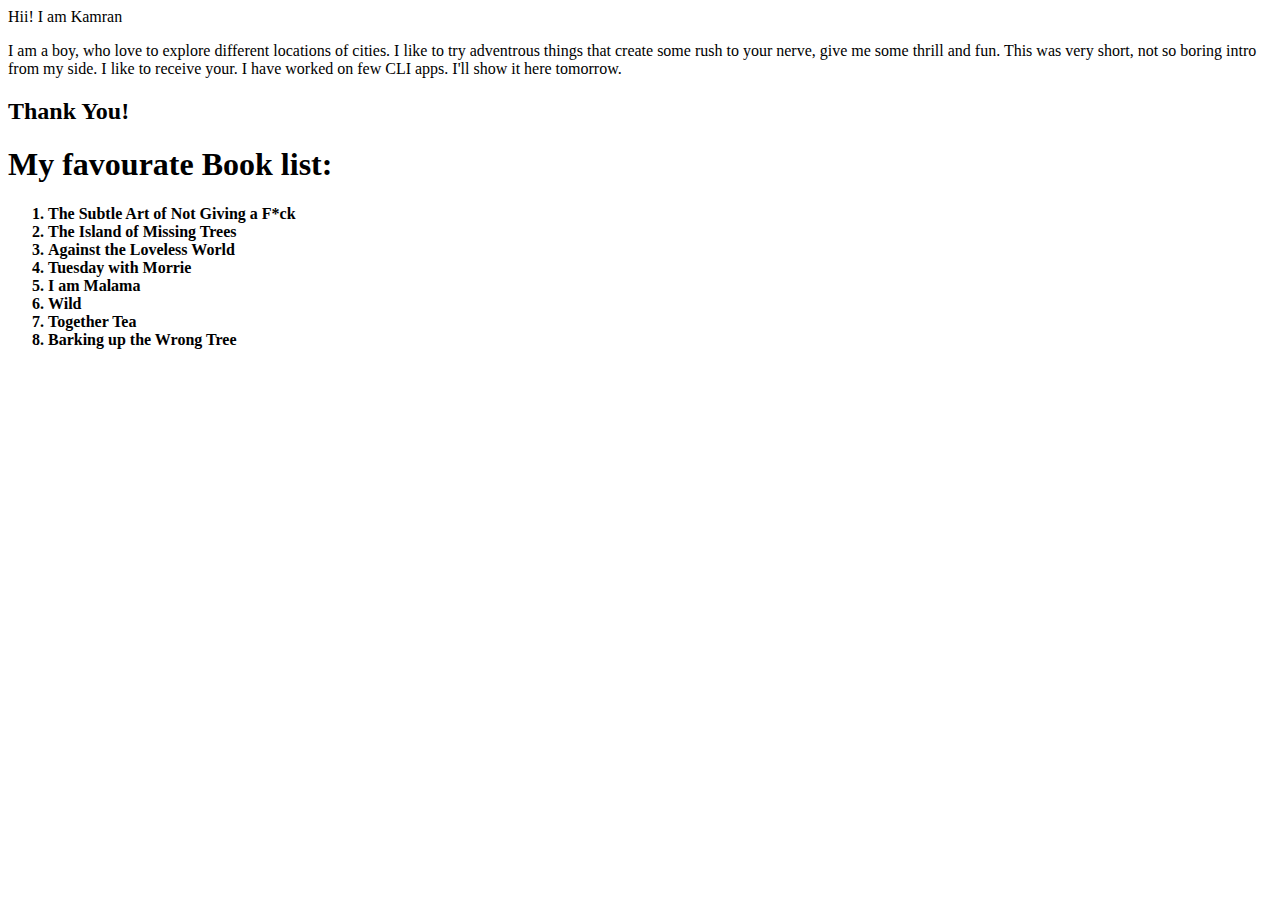
==== index.html @ 054303b7 "Merge pull request #2 from KAMRANKHANALWI/kamran-khan-fav-books" ====
<!DOCTYPE html>
<html lang="en">
<head>
    <meta charset="UTF-8">
    <meta http-equiv="X-UA-Compatible" content="IE=edge">
    <meta name="viewport" content="width=device-width, initial-scale=1.0">
    <title>Demo Website</title>
</head>
<body>
    Hii! I am Kamran
    <p>I am a boy, who love to explore different locations of cities.
        I like to try adventrous things that create some rush to your nerve, give me some thrill and fun.
        This was very short, not so boring intro from my side.
        I like to receive your.

        I have worked on few CLI apps. I'll show it here tomorrow.
    </p>
    <h2>Thank You!</h2>
    <h1>My favourate Book list:</h1>
    <h4>
    <ol>
        <li>The Subtle Art of Not Giving a F*ck </li>
        <li>The Island of Missing Trees</li>
        <li>Against the Loveless World</li>
        <li>Tuesday with Morrie</li>
        <li>I am Malama</li>
        <li>Wild</li>
        <li>Together Tea</li>
        <li>Barking up the Wrong Tree</li>
    </ol>
</h4>
</body>
</html>
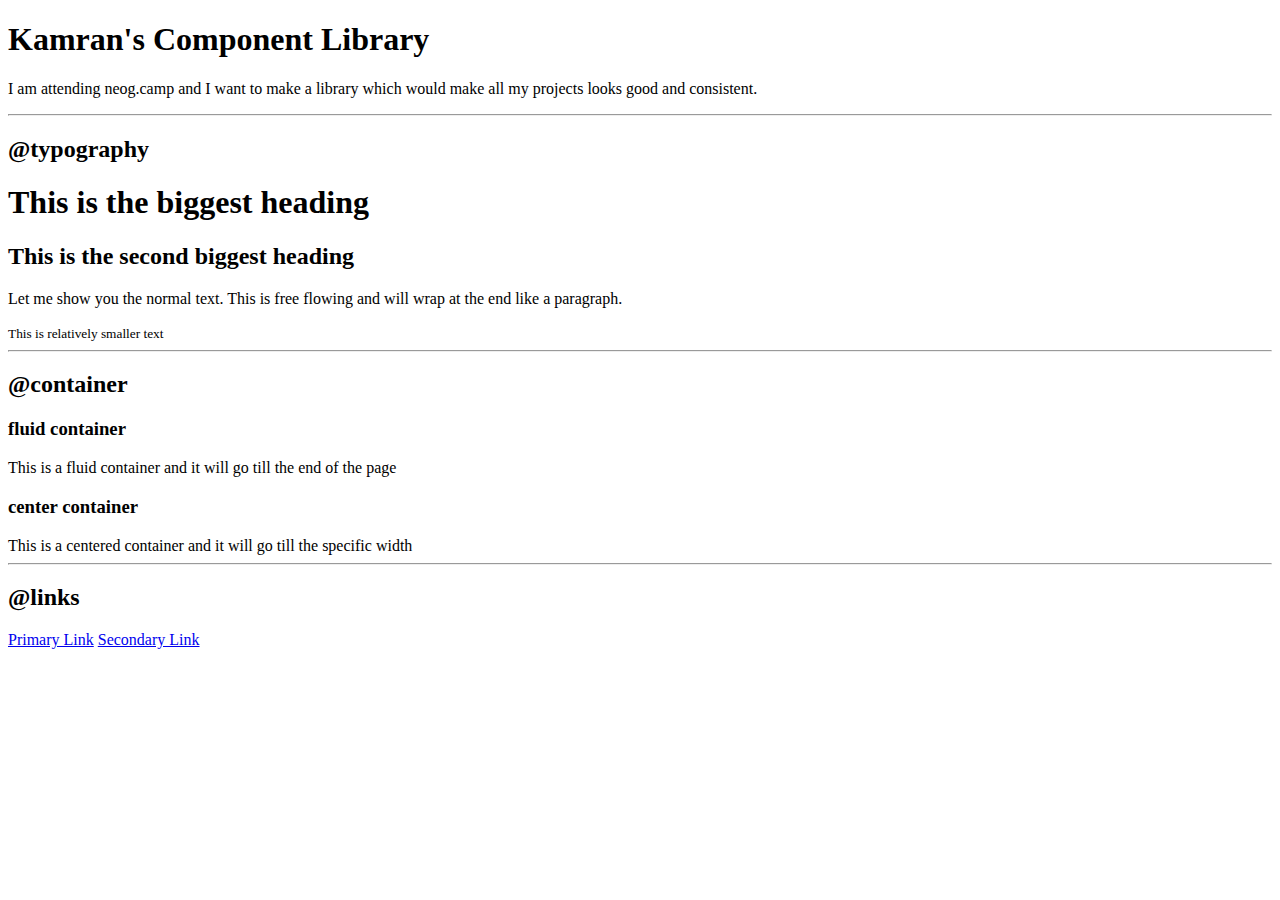
==== commit 5a8922da: "upto links" ====
--- a/index.html
+++ b/index.html
@@ -4,30 +4,37 @@
     <meta charset="UTF-8">
     <meta http-equiv="X-UA-Compatible" content="IE=edge">
     <meta name="viewport" content="width=device-width, initial-scale=1.0">
-    <title>Demo Website</title>
+    <title>Component Library</title>
 </head>
 <body>
-    Hii! I am Kamran
-    <p>I am a boy, who love to explore different locations of cities.
-        I like to try adventrous things that create some rush to your nerve, give me some thrill and fun.
-        This was very short, not so boring intro from my side.
-        I like to receive your.
+   <h1>Kamran's Component Library</h1>
+   <p>I am attending neog.camp and I want to make a library which would make all
+    my projects looks good and consistent.</p>
 
-        I have worked on few CLI apps. I'll show it here tomorrow.
-    </p>
-    <h2>Thank You!</h2>
-    <h1>My favourate Book list:</h1>
-    <h4>
-    <ol>
-        <li>The Subtle Art of Not Giving a F*ck </li>
-        <li>The Island of Missing Trees</li>
-        <li>Against the Loveless World</li>
-        <li>Tuesday with Morrie</li>
-        <li>I am Malama</li>
-        <li>Wild</li>
-        <li>Together Tea</li>
-        <li>Barking up the Wrong Tree</li>
-    </ol>
-</h4>
+    <hr>
+
+    <h2>@typography</h2>
+
+    <h1>This is the biggest heading</h1>
+    <h2>This is the second biggest heading</h2>
+    <p>Let me show you the normal text. This is free flowing and will wrap at the end 
+    like a paragraph.</p>
+    <small>This is relatively smaller text</small>
+
+    <hr>
+    <h2>@container</h2>
+
+    <h3>fluid container</h3>
+    <div>This is a fluid container and it will go till the end of the page</div>
+
+    <h3>center container</h3>
+    <div>This is a centered container and it will go till the specific width</div>
+
+    <hr>
+    <h2>@links</h2>
+
+    <a href="/">Primary Link</a>
+    <a href="/">Secondary Link</a>
+
 </body>
 </html>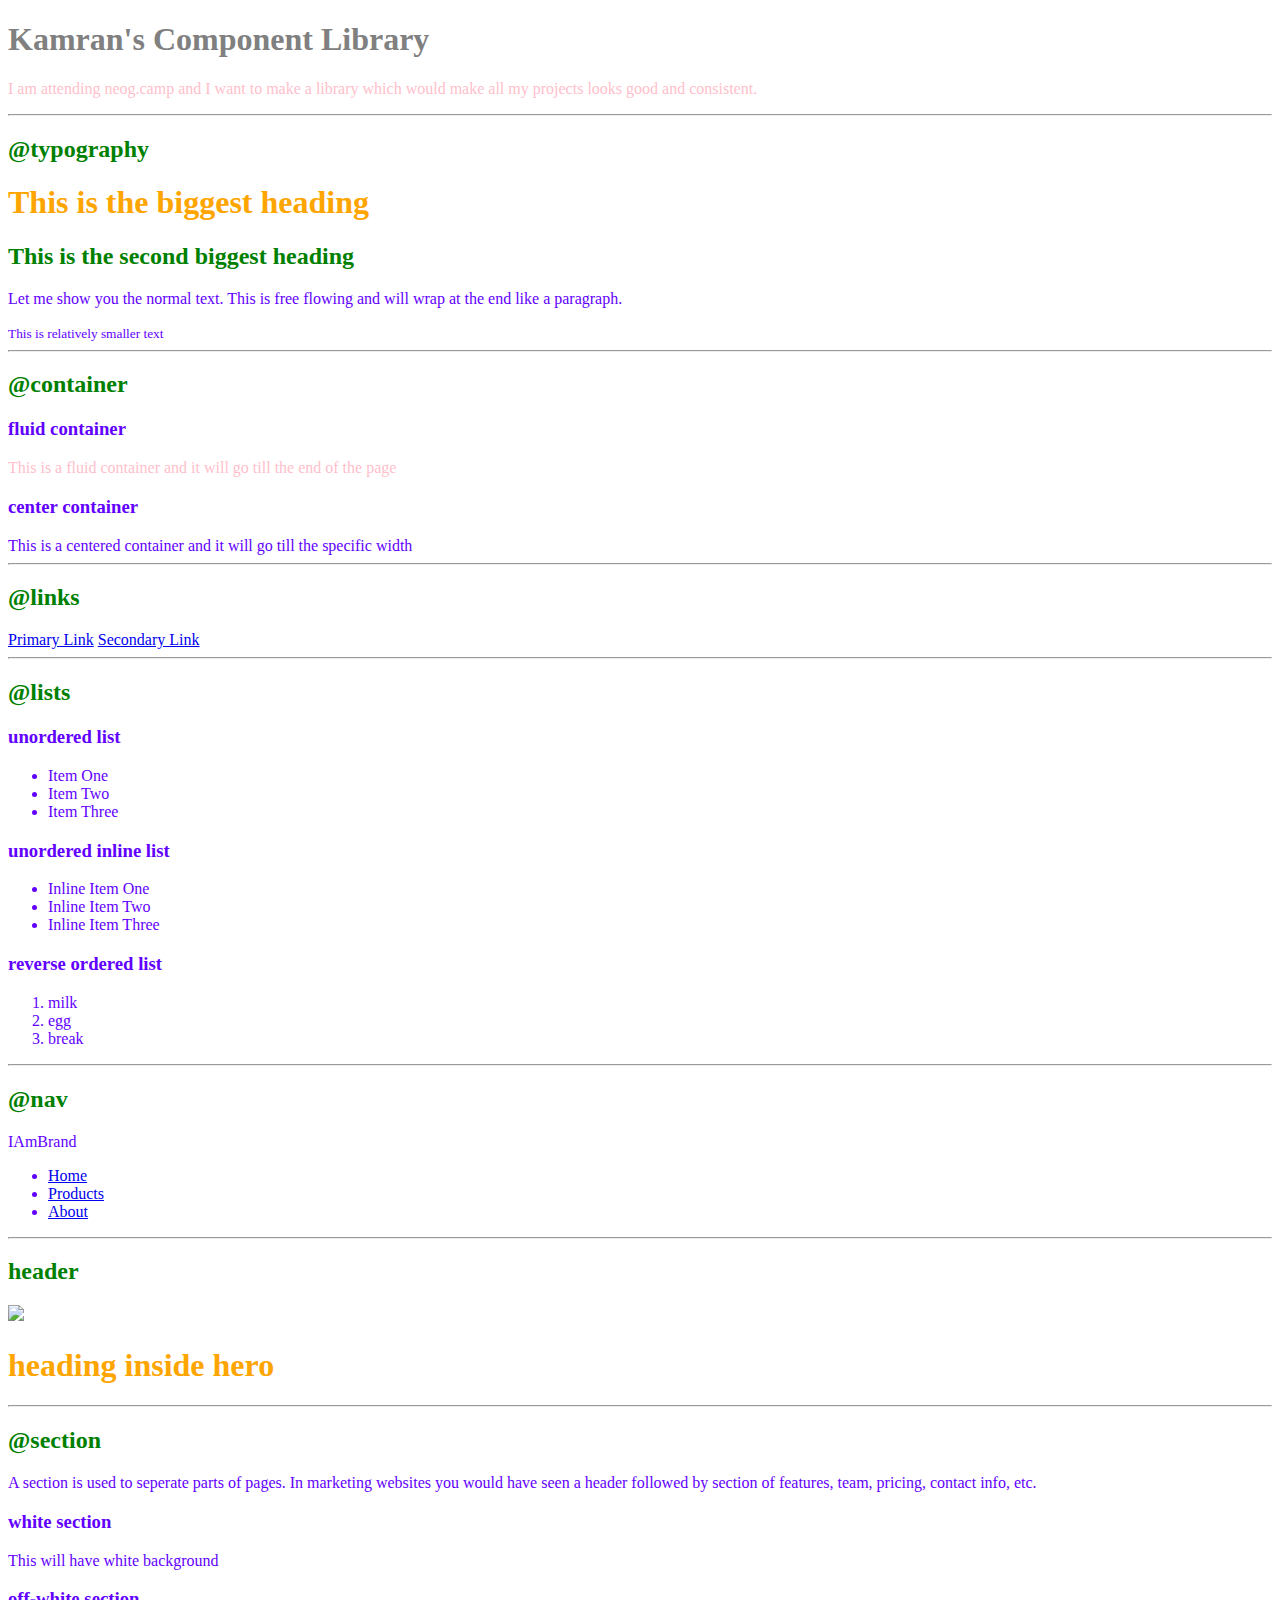
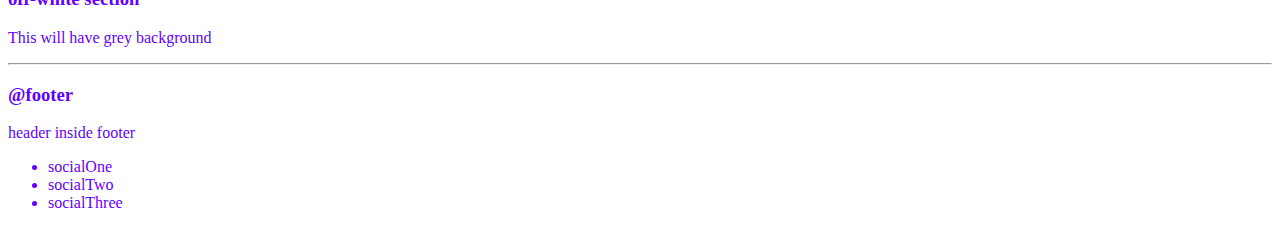
==== commit 94f0c596: "css: import and selectors" ====
--- a/index.html
+++ b/index.html
@@ -1,15 +1,27 @@
 <!DOCTYPE html>
 <html lang="en">
+
 <head>
     <meta charset="UTF-8">
     <meta http-equiv="X-UA-Compatible" content="IE=edge">
     <meta name="viewport" content="width=device-width, initial-scale=1.0">
     <title>Component Library</title>
+<!-- 
+    CSS way 1: Style Tag
+    <style>
+        body {
+            color: red;
+        }
+    </style> -->
+    <!-- Third way of doing CSS: external link -->
+    <link rel="stylesheet" href="style.css" />
 </head>
+
 <body>
-   <h1>Kamran's Component Library</h1>
-   <p>I am attending neog.camp and I want to make a library which would make all
-    my projects looks good and consistent.</p>
+    <h1 id="lib-header">Kamran's Component Library</h1>
+    <!-- style="color: red;" -->
+    <p class="para">I am attending neog.camp and I want to make a library which would make all
+        my projects looks good and consistent.</p>
 
     <hr>
 
@@ -17,15 +29,15 @@
 
     <h1>This is the biggest heading</h1>
     <h2>This is the second biggest heading</h2>
-    <p>Let me show you the normal text. This is free flowing and will wrap at the end 
-    like a paragraph.</p>
+    <p>Let me show you the normal text. This is free flowing and will wrap at the end
+        like a paragraph.</p>
     <small>This is relatively smaller text</small>
 
     <hr>
     <h2>@container</h2>
 
     <h3>fluid container</h3>
-    <div>This is a fluid container and it will go till the end of the page</div>
+    <div class="para">This is a fluid container and it will go till the end of the page</div>
 
     <h3>center container</h3>
     <div>This is a centered container and it will go till the specific width</div>
@@ -36,5 +48,94 @@
     <a href="/">Primary Link</a>
     <a href="/">Secondary Link</a>
 
+    <hr>
+
+    <h2>@lists</h2>
+
+    <h3>unordered list</h3>
+
+    <ul>
+        <li>Item One</li>
+        <li>Item Two</li>
+        <li>Item Three</li>
+    </ul>
+
+    <h3>unordered inline list</h3>
+
+    <ul>
+        <li>Inline Item One</li>
+        <li>Inline Item Two</li>
+        <li>Inline Item Three</li>
+    </ul>
+
+    <h3>reverse ordered list</h3>
+
+    <ol>
+        <li>milk</li>
+        <li>egg</li>
+        <li>break</li>
+    </ol>
+
+    <hr>
+
+    <h2>@nav</h2>
+
+    <nav>
+        <div>IAmBrand</div>
+        <ul>
+            <li>
+                <a href="/">Home</a>
+            </li>
+            <li>
+                <a href="/">Products</a>
+            </li>
+            <li>
+                <a href="/">About</a>
+            </li>
+        </ul>
+    </nav>
+
+    <hr>
+
+    <h2>header</h2>
+
+    <header>
+        <img src="images/hero2.svg" />
+        <h1>heading inside hero</h1>
+    </header>
+
+    <hr>
+    <h2>@section</h2>
+    <p>A section is used to seperate parts of pages. In marketing websites you would 
+        have seen a header followed by section of features, team, pricing, contact info, etc.
+    </p>
+
+    <section>
+        <h3>white section</h3>
+        <p>This will have white background</p>
+    </section>
+
+    <section>
+        <h3>off-white section</h3>
+        <p>This will have grey background</p>
+    </section>
+
+    <hr>
+
+    <h3>@footer</h3>
+    <footer>
+        <p>header inside footer</p>
+        <div>
+            <ul>
+                <li>socialOne</li>
+                <li>socialTwo</li>
+                <li>socialThree</li>
+            </ul>
+        </div>
+    </footer>
+
+
+
 </body>
+
 </html>--- a/style.css
+++ b/style.css
@@ -0,0 +1,19 @@
+body {
+    color: rgb(98, 0, 255);
+}
+
+h1 {
+    color: orange;
+}
+
+h2 {
+    color: green;
+}
+
+#lib-header {
+    color: gray;
+}
+
+.para {
+    color: pink;
+}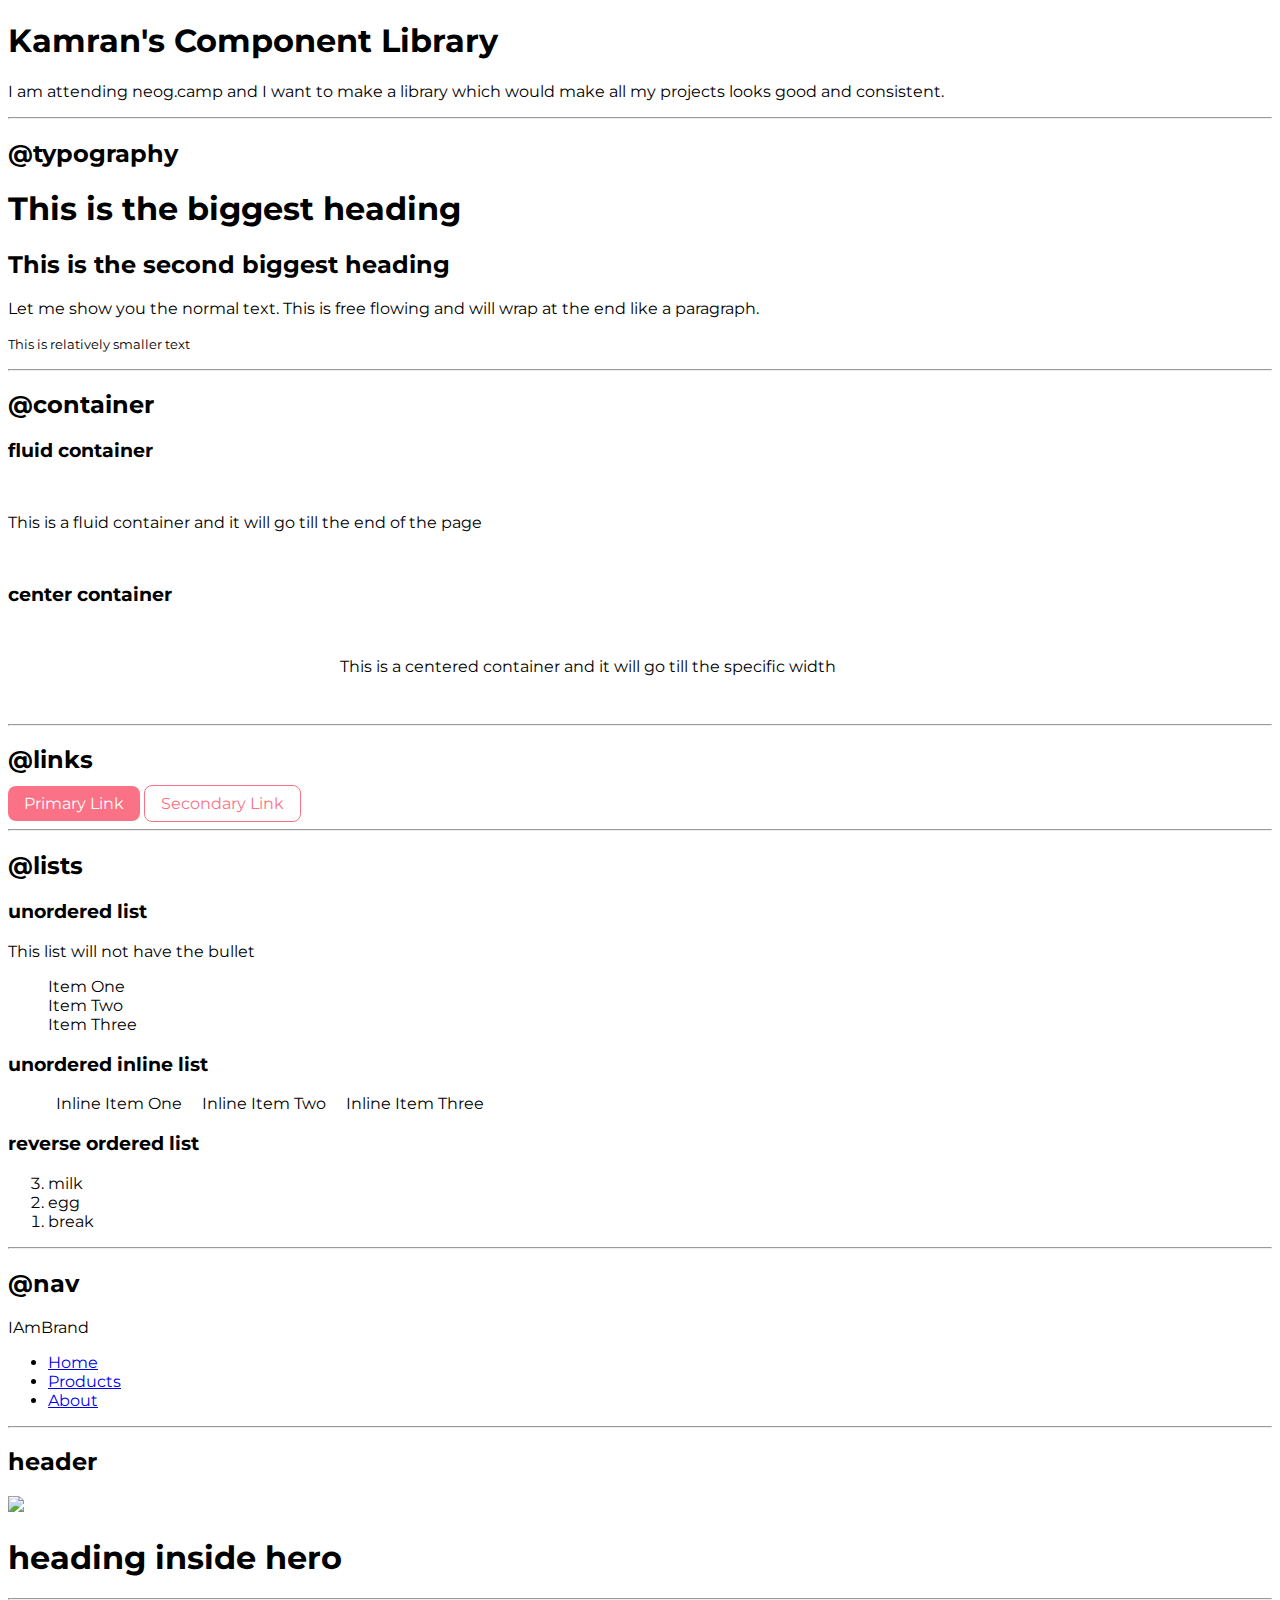
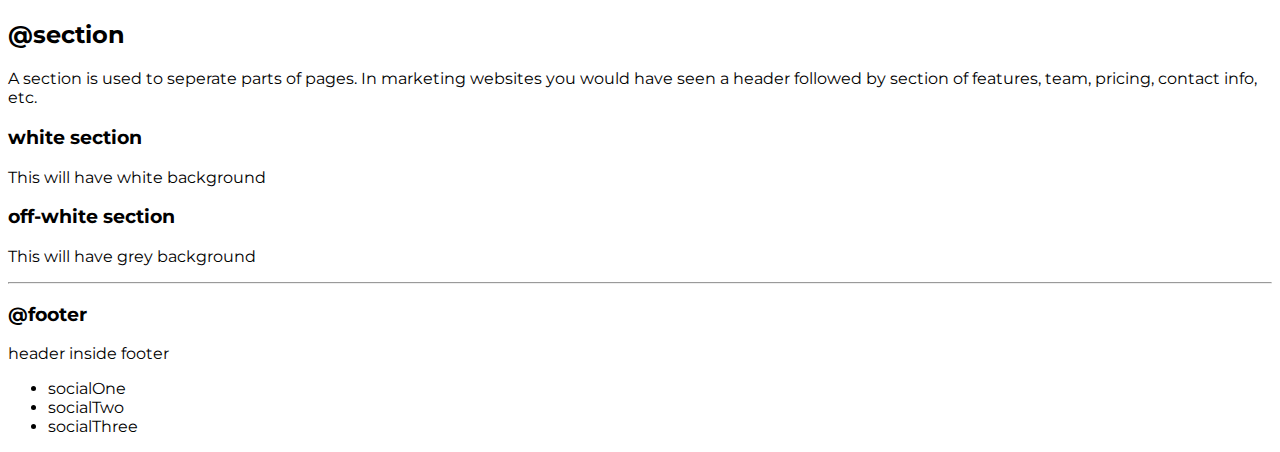
==== commit 2d2e3369: "list" ====
--- a/index.html
+++ b/index.html
@@ -6,21 +6,14 @@
     <meta http-equiv="X-UA-Compatible" content="IE=edge">
     <meta name="viewport" content="width=device-width, initial-scale=1.0">
     <title>Component Library</title>
-<!-- 
-    CSS way 1: Style Tag
-    <style>
-        body {
-            color: red;
-        }
-    </style> -->
-    <!-- Third way of doing CSS: external link -->
+
     <link rel="stylesheet" href="style.css" />
 </head>
 
 <body>
-    <h1 id="lib-header">Kamran's Component Library</h1>
-    <!-- style="color: red;" -->
-    <p class="para">I am attending neog.camp and I want to make a library which would make all
+    <h1>Kamran's Component Library</h1>
+    
+    <p>I am attending neog.camp and I want to make a library which would make all
         my projects looks good and consistent.</p>
 
     <hr>
@@ -37,16 +30,16 @@
     <h2>@container</h2>
 
     <h3>fluid container</h3>
-    <div class="para">This is a fluid container and it will go till the end of the page</div>
+    <div class="container">This is a fluid container and it will go till the end of the page</div>
 
     <h3>center container</h3>
-    <div>This is a centered container and it will go till the specific width</div>
+    <div class="container container-center">This is a centered container and it will go till the specific width</div>
 
     <hr>
     <h2>@links</h2>
 
-    <a href="/">Primary Link</a>
-    <a href="/">Secondary Link</a>
+    <a class="link link-primary" href="/">Primary Link</a>
+    <a class="link link-secondary" href="/">Secondary Link</a>
 
     <hr>
 
@@ -54,7 +47,8 @@
 
     <h3>unordered list</h3>
 
-    <ul>
+    <p>This list will not have the bullet</p>
+    <ul class="list-non-bullet">
         <li>Item One</li>
         <li>Item Two</li>
         <li>Item Three</li>
@@ -62,15 +56,15 @@
 
     <h3>unordered inline list</h3>
 
-    <ul>
-        <li>Inline Item One</li>
-        <li>Inline Item Two</li>
-        <li>Inline Item Three</li>
+    <ul class="list-non-bullet">
+        <li class="list-item-inline">Inline Item One</li>
+        <li class="list-item-inline">Inline Item Two</li>
+        <li class="list-item-inline">Inline Item Three</li>
     </ul>
 
     <h3>reverse ordered list</h3>
 
-    <ol>
+    <ol reversed>
         <li>milk</li>
         <li>egg</li>
         <li>break</li>
--- a/style.css
+++ b/style.css
@@ -1,19 +1,57 @@
-body {
-    color: rgb(98, 0, 255);
+@import url('https://fonts.googleapis.com/css2?family=Montserrat:wght@400;700&display=swap');
+
+:root {
+    --primary-color: #fb7185;
 }
 
-h1 {
-    color: orange;
+body {
+    font-family: 'Montserrat', 
+    sans-serif;
 }
 
-h2 {
-    color: green;
+hr {
+    margin: 1rem 0rem;
 }
 
-#lib-header {
-    color: gray;
+/** container **/
+.container {
+    /* padding-left: 1rem;
+    padding-right: 1rem; */
+    padding: 2rem 0rem;
 }
 
-.para {
-    color: pink;
-}+.container-center {
+    max-width: 600px;
+    margin: auto;
+}
+
+/* links */
+.link {
+    text-decoration: none;
+    padding: 0.5rem 1rem;
+}
+
+.link-primary {
+    background-color: var(--primary-color);
+    border-radius: 0.5rem;
+    color: white;
+}
+
+.link-secondary {
+    color: var(--primary-color);
+    border-radius: 0.5rem;
+    border: 1px solid var(--primary-color);
+}
+
+/* look into BEM naming convention for CSS */
+
+/* lists  */
+
+.list-non-bullet {
+    list-style-type: none;
+}
+
+.list-item-inline {
+    display: inline;
+    padding: 0rem 0.5rem;
+}
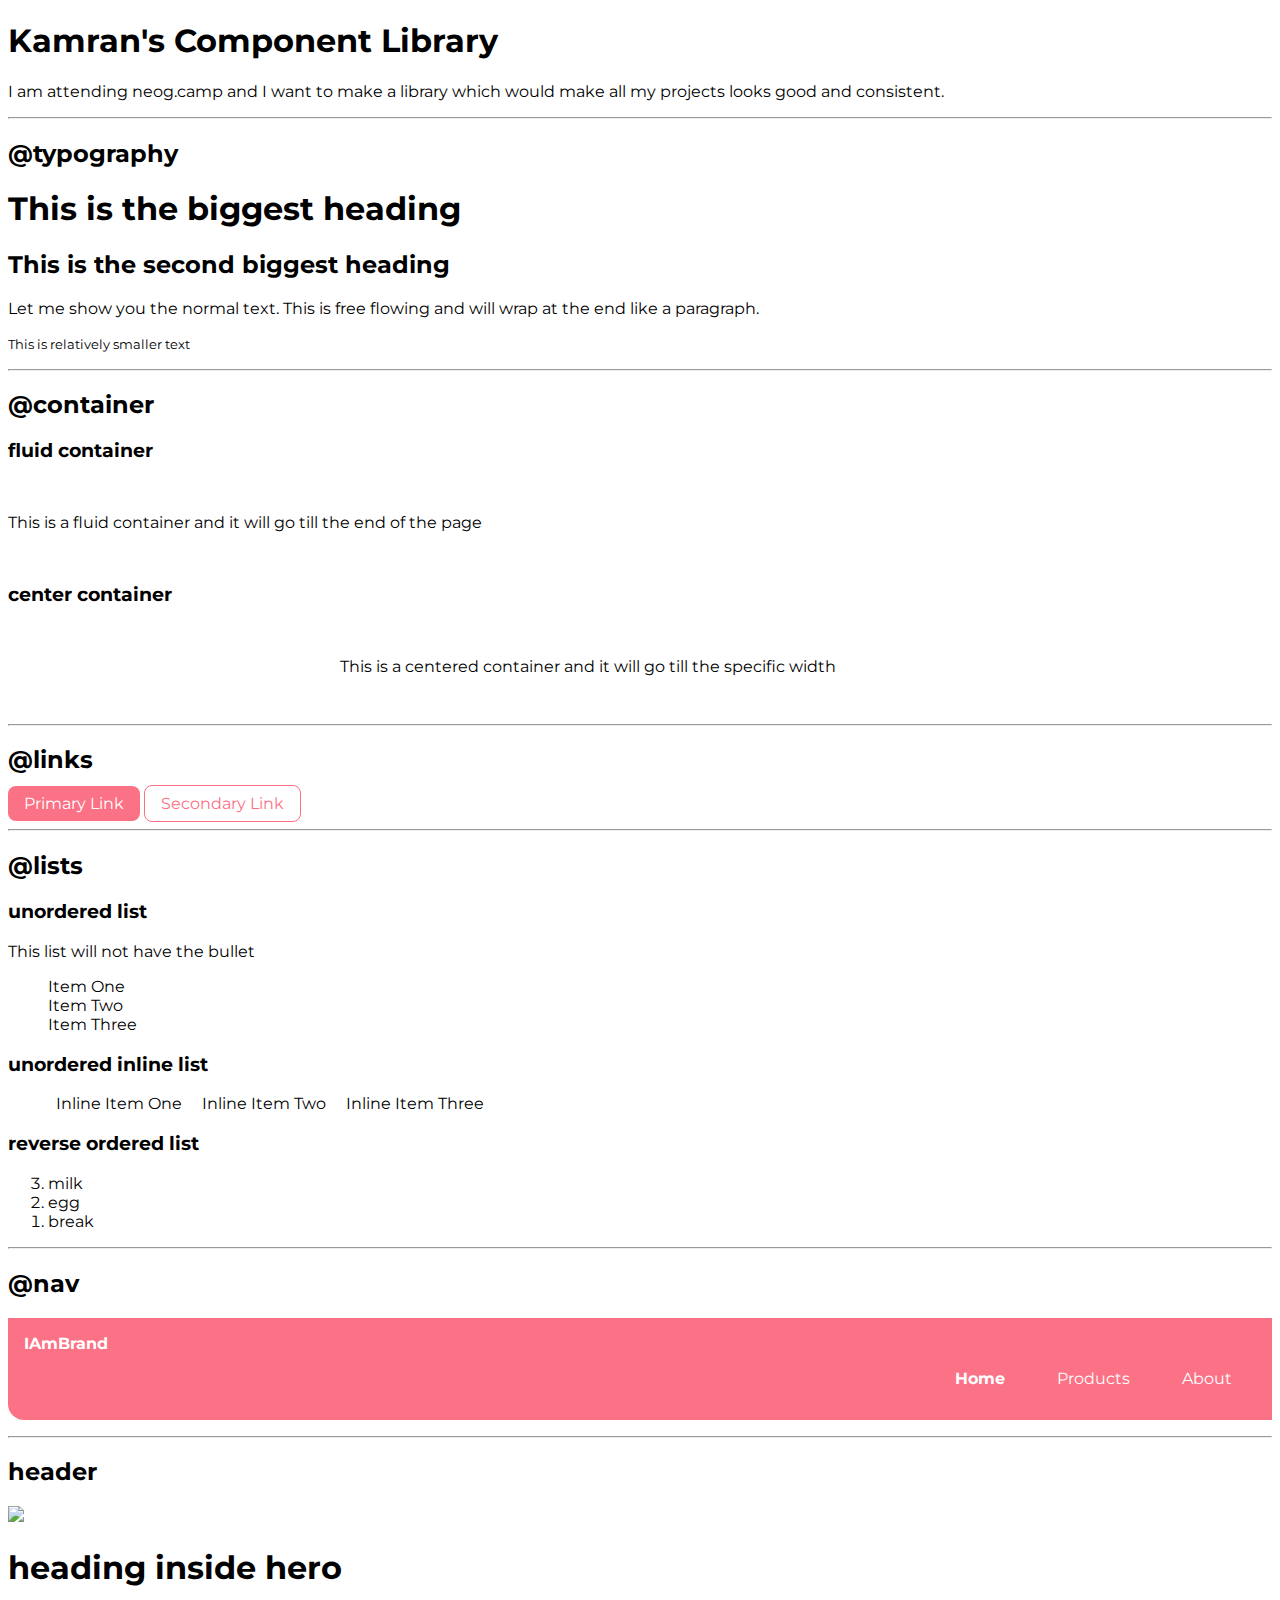
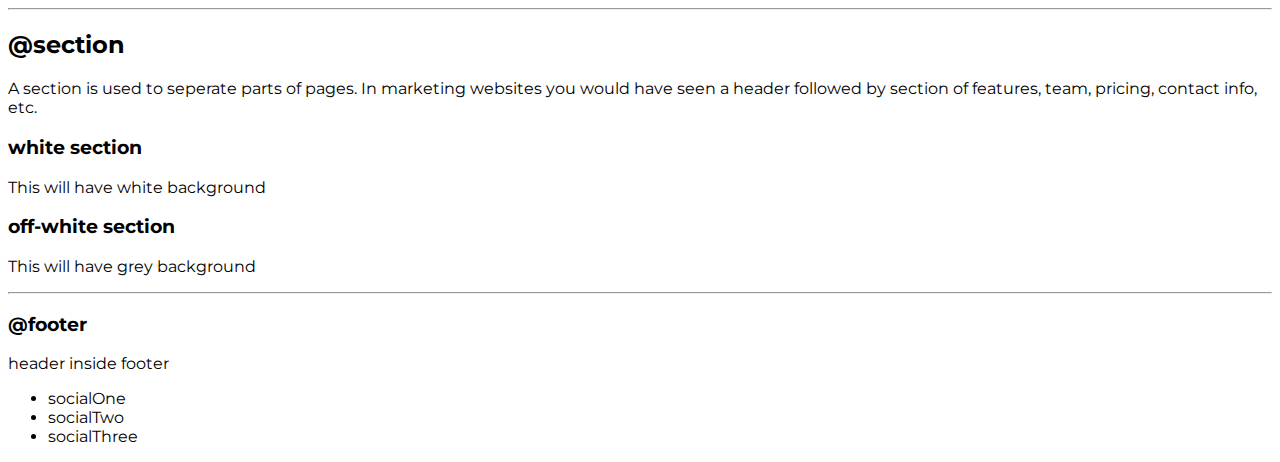
==== commit 761573a5: "navigation" ====
--- a/index.html
+++ b/index.html
@@ -12,7 +12,7 @@
 
 <body>
     <h1>Kamran's Component Library</h1>
-    
+
     <p>I am attending neog.camp and I want to make a library which would make all
         my projects looks good and consistent.</p>
 
@@ -74,17 +74,17 @@
 
     <h2>@nav</h2>
 
-    <nav>
-        <div>IAmBrand</div>
-        <ul>
-            <li>
-                <a href="/">Home</a>
+    <nav class="navigation container">
+        <div class="nav-brand">IAmBrand</div>
+        <ul class="list-non-bullet nav-pills">
+            <li class="list-item-inline">
+                <a class="link link-active" href="/">Home</a>
             </li>
-            <li>
-                <a href="/">Products</a>
+            <li class="list-item-inline">
+                <a class="link" href="/">Products</a>
             </li>
-            <li>
-                <a href="/">About</a>
+            <li class="list-item-inline">
+                <a class="link" href="/">About</a>
             </li>
         </ul>
     </nav>
@@ -100,7 +100,7 @@
 
     <hr>
     <h2>@section</h2>
-    <p>A section is used to seperate parts of pages. In marketing websites you would 
+    <p>A section is used to seperate parts of pages. In marketing websites you would
         have seen a header followed by section of features, team, pricing, contact info, etc.
     </p>
 
--- a/style.css
+++ b/style.css
@@ -55,3 +55,27 @@
     display: inline;
     padding: 0rem 0.5rem;
 }
+
+.navigation {
+    background-color: var(--primary-color);
+    color: white;
+    padding: 1rem;
+    border-bottom-left-radius: 1rem;
+
+}
+
+.navigation .nav-brand {
+    font-weight: bold;
+}
+
+.navigation .nav-pills {
+    text-align: right;
+}
+
+.navigation .link {
+    color: white;
+}
+
+.navigation .link-active {
+    font-weight: bold;
+}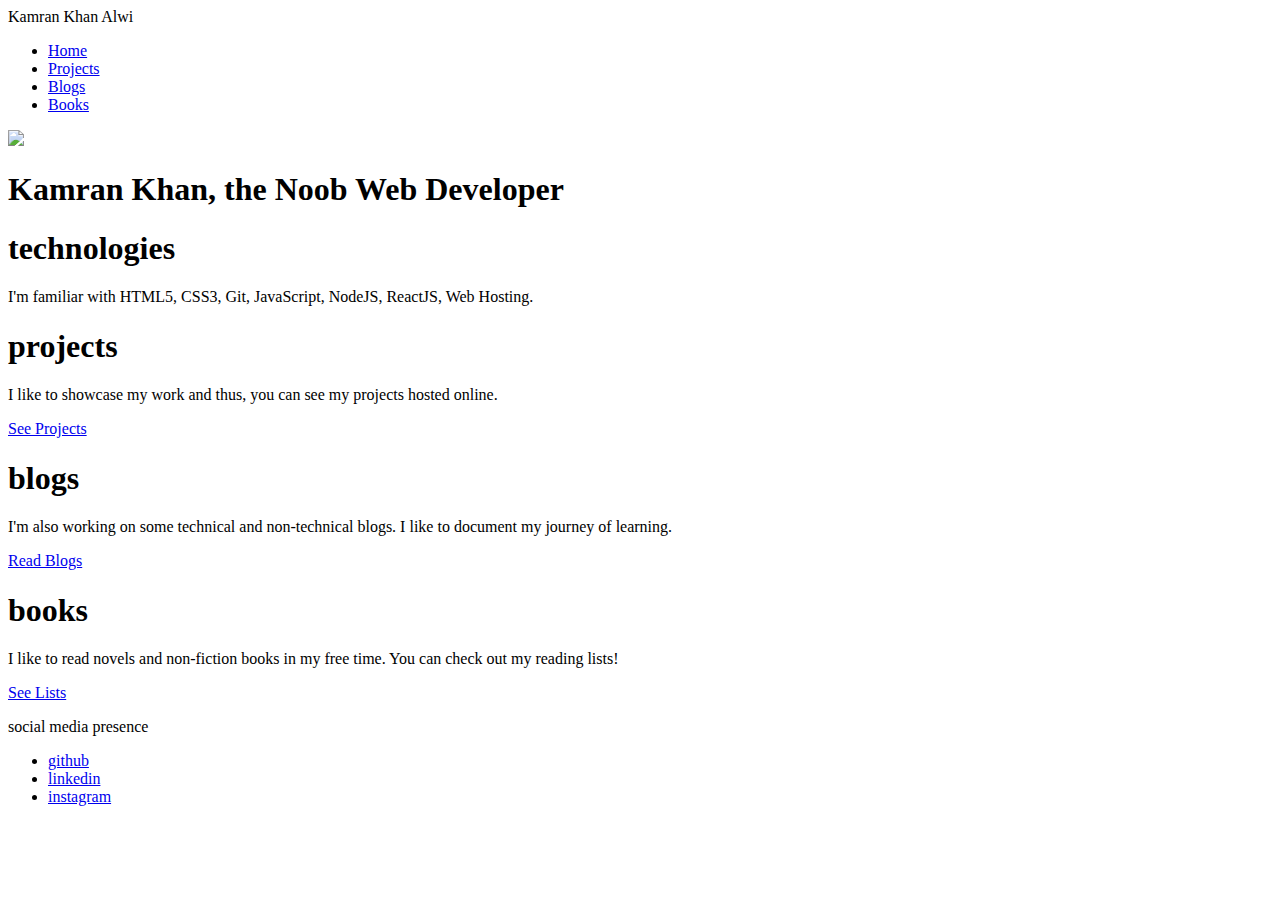
==== commit d6424a4c: "project update" ====
--- a/index.html
+++ b/index.html
@@ -1,135 +1,101 @@
 <!DOCTYPE html>
 <html lang="en">
-
 <head>
     <meta charset="UTF-8">
     <meta http-equiv="X-UA-Compatible" content="IE=edge">
     <meta name="viewport" content="width=device-width, initial-scale=1.0">
-    <title>Component Library</title>
-
-    <link rel="stylesheet" href="style.css" />
+    <title>Home | Kamran Khan</title>
+    <!-- <link rel="stylesheet" href="style.css"> -->
 </head>
-
 <body>
-    <h1>Kamran's Component Library</h1>
-
-    <p>I am attending neog.camp and I want to make a library which would make all
-        my projects looks good and consistent.</p>
-
-    <hr>
-
-    <h2>@typography</h2>
-
-    <h1>This is the biggest heading</h1>
-    <h2>This is the second biggest heading</h2>
-    <p>Let me show you the normal text. This is free flowing and will wrap at the end
-        like a paragraph.</p>
-    <small>This is relatively smaller text</small>
-
-    <hr>
-    <h2>@container</h2>
-
-    <h3>fluid container</h3>
-    <div class="container">This is a fluid container and it will go till the end of the page</div>
-
-    <h3>center container</h3>
-    <div class="container container-center">This is a centered container and it will go till the specific width</div>
-
-    <hr>
-    <h2>@links</h2>
-
-    <a class="link link-primary" href="/">Primary Link</a>
-    <a class="link link-secondary" href="/">Secondary Link</a>
-
-    <hr>
-
-    <h2>@lists</h2>
-
-    <h3>unordered list</h3>
-
-    <p>This list will not have the bullet</p>
-    <ul class="list-non-bullet">
-        <li>Item One</li>
-        <li>Item Two</li>
-        <li>Item Three</li>
-    </ul>
-
-    <h3>unordered inline list</h3>
-
-    <ul class="list-non-bullet">
-        <li class="list-item-inline">Inline Item One</li>
-        <li class="list-item-inline">Inline Item Two</li>
-        <li class="list-item-inline">Inline Item Three</li>
-    </ul>
-
-    <h3>reverse ordered list</h3>
-
-    <ol reversed>
-        <li>milk</li>
-        <li>egg</li>
-        <li>break</li>
-    </ol>
-
-    <hr>
-
-    <h2>@nav</h2>
-
     <nav class="navigation container">
-        <div class="nav-brand">IAmBrand</div>
+        <div class="nav-brand">Kamran Khan Alwi</div>
         <ul class="list-non-bullet nav-pills">
             <li class="list-item-inline">
                 <a class="link link-active" href="/">Home</a>
             </li>
             <li class="list-item-inline">
-                <a class="link" href="/">Products</a>
+                <a class="link" href="/projects.html">Projects</a>
             </li>
             <li class="list-item-inline">
-                <a class="link" href="/">About</a>
+                <a class="link" href="/blogs.html">Blogs</a>
+            </li>
+            <li class="list-item-inline">
+                <a class="link" href="/books.html">Books</a>
             </li>
         </ul>
     </nav>
 
-    <hr>
-
-    <h2>header</h2>
-
-    <header>
-        <img src="images/hero2.svg" />
-        <h1>heading inside hero</h1>
+    <header class="hero">
+        <img class="hero-img" src="/images/hero2.svg" />
+        <h1 class="hero-heading">Kamran Khan, the <b>Noob</b> <span class="heading-inverted">Web Developer</span> </h1>
     </header>
 
-    <hr>
-    <h2>@section</h2>
-    <p>A section is used to seperate parts of pages. In marketing websites you would
-        have seen a header followed by section of features, team, pricing, contact info, etc.
-    </p>
+    <section class="section ow">
 
-    <section>
-        <h3>white section</h3>
-        <p>This will have white background</p>
+        <div class="container container-center">
+            <h1>technologies</h1>
+            <p>I'm familiar with HTML5, CSS3, Git, JavaScript, NodeJS, ReactJS, Web Hosting.</p>
+        </div>
+        
     </section>
 
-    <section>
-        <h3>off-white section</h3>
-        <p>This will have grey background</p>
+    <section class="section">
+
+        <div class="container container-center">
+            <h1>projects</h1>
+            <p>I like to showcase my work and thus, you can see my projects hosted online.</p>
+
+            <a class="link link-primary" href="/projects.html">See Projects</a>
+
+        </div>
+        
     </section>
 
-    <hr>
+    <section class="section ow">
 
-    <h3>@footer</h3>
-    <footer>
-        <p>header inside footer</p>
+        <div class="container container-center">
+            <h1>blogs</h1>
+            <p>I'm also working on some technical and non-technical blogs. I like to document my journey of learning.</p>
+            <a class="link link-secondary" href="/blogs.html">Read Blogs</a>
+        </div>
+        
+    </section>
+
+    <section class="section">
+
+        <div class="container container-center">
+            <h1>books</h1>
+            <p>I like to read novels and non-fiction books in my free time. You can check out my reading lists!</p>
+            <a class="link link-primary" href="/books.html">See Lists</a>
+        </div>    
+
+    </section>
+
+    <footer class="footer">
+        <p class="footer-header">social media presence</p>
         <div>
-            <ul>
-                <li>socialOne</li>
-                <li>socialTwo</li>
-                <li>socialThree</li>
+            <ul class="social-links list-non-bullet">
+                <li class="list-item-inline">
+                    <a class="link" href="https://github.com/KAMRANKHANALWI">
+                        github
+                    </a>
+                </li>
+                <li class="list-item-inline">
+                    <a class="link" href="https://www.linkedin.com/in/kamrankhanalwi/">
+                        linkedin
+                    </a>
+                </li>
+                <li class="list-item-inline">
+                    <a class="link" href="https://www.instagram.com/kamrankhanalwi/?hl=en">
+                        instagram
+                    </a>
+                </li>
             </ul>
         </div>
     </footer>
 
-
+    
 
 </body>
-
 </html>--- a/style.css
+++ b/style.css
@@ -2,6 +2,7 @@
 
 :root {
     --primary-color: #fb7185;
+    --dark-grey: #64748b;
 }
 
 body {
@@ -78,4 +79,28 @@
 
 .navigation .link-active {
     font-weight: bold;
-}+}
+
+/* header */
+
+.hero {
+    padding: 2rem;
+}
+
+.hero .hero-img {
+    max-width: 350px;
+    display: block;
+    margin: auto;
+}
+
+.hero .hero-heading {
+    padding-top: 1rem;
+    color: var(--dark-grey);
+}
+
+.hero .hero-heading .heading-inverted {
+    color: var(--primary-color);
+}
+
+
+
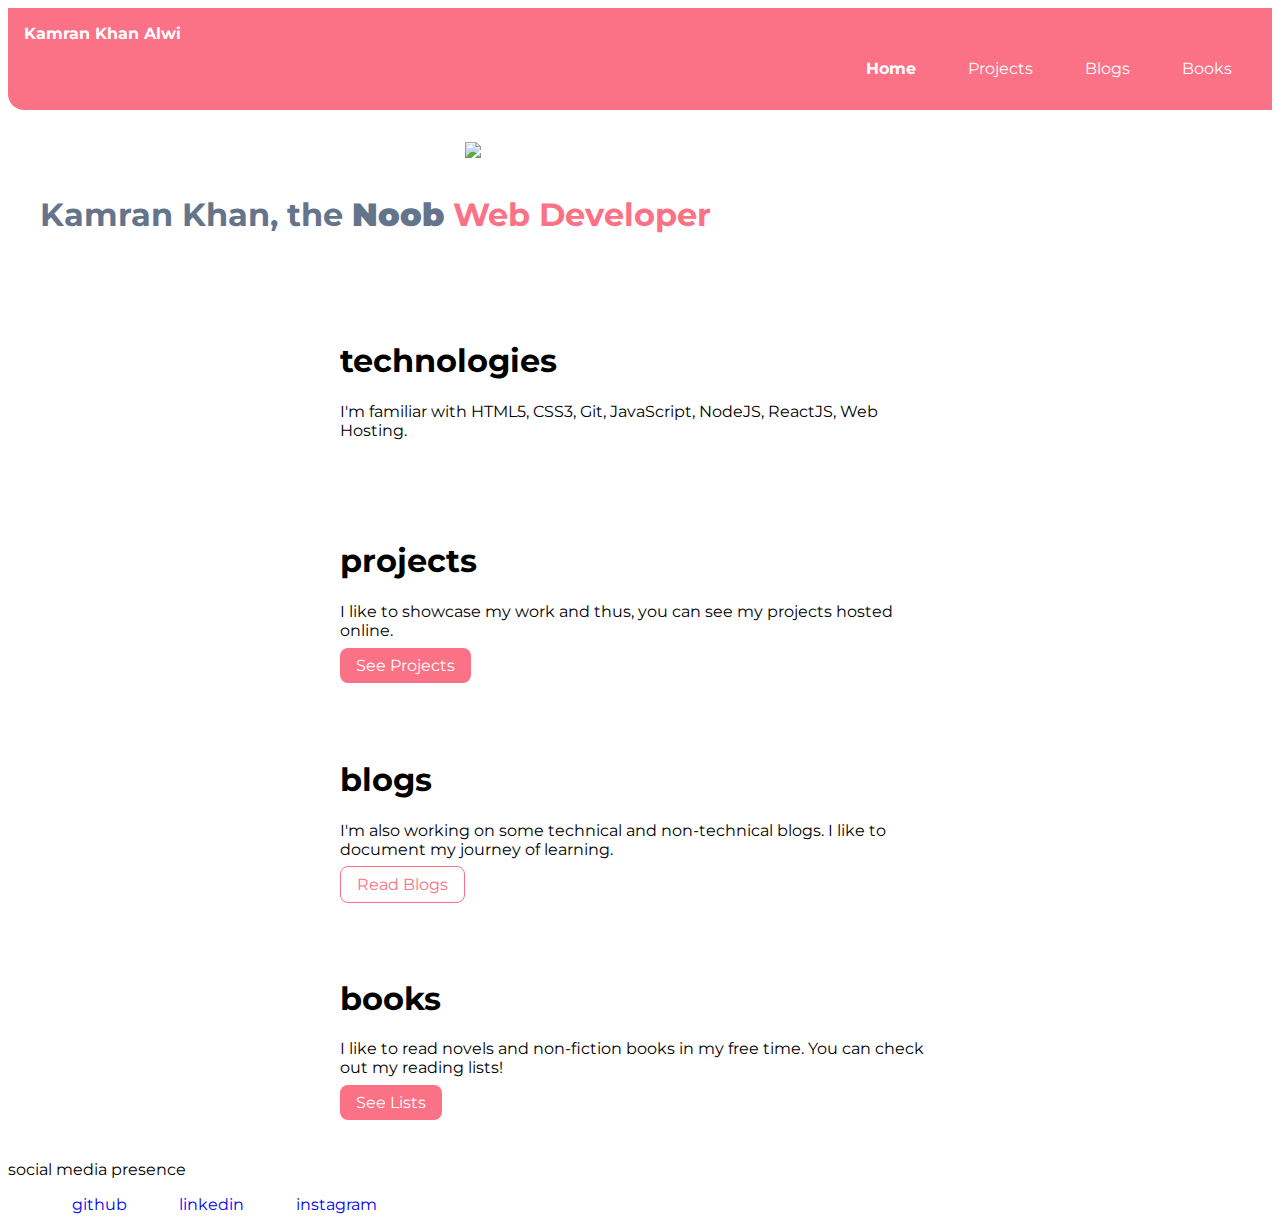
==== commit 905780b9: "update" ====
--- a/index.html
+++ b/index.html
@@ -5,7 +5,7 @@
     <meta http-equiv="X-UA-Compatible" content="IE=edge">
     <meta name="viewport" content="width=device-width, initial-scale=1.0">
     <title>Home | Kamran Khan</title>
-    <!-- <link rel="stylesheet" href="style.css"> -->
+    <link rel="stylesheet" href="style.css">
 </head>
 <body>
     <nav class="navigation container">
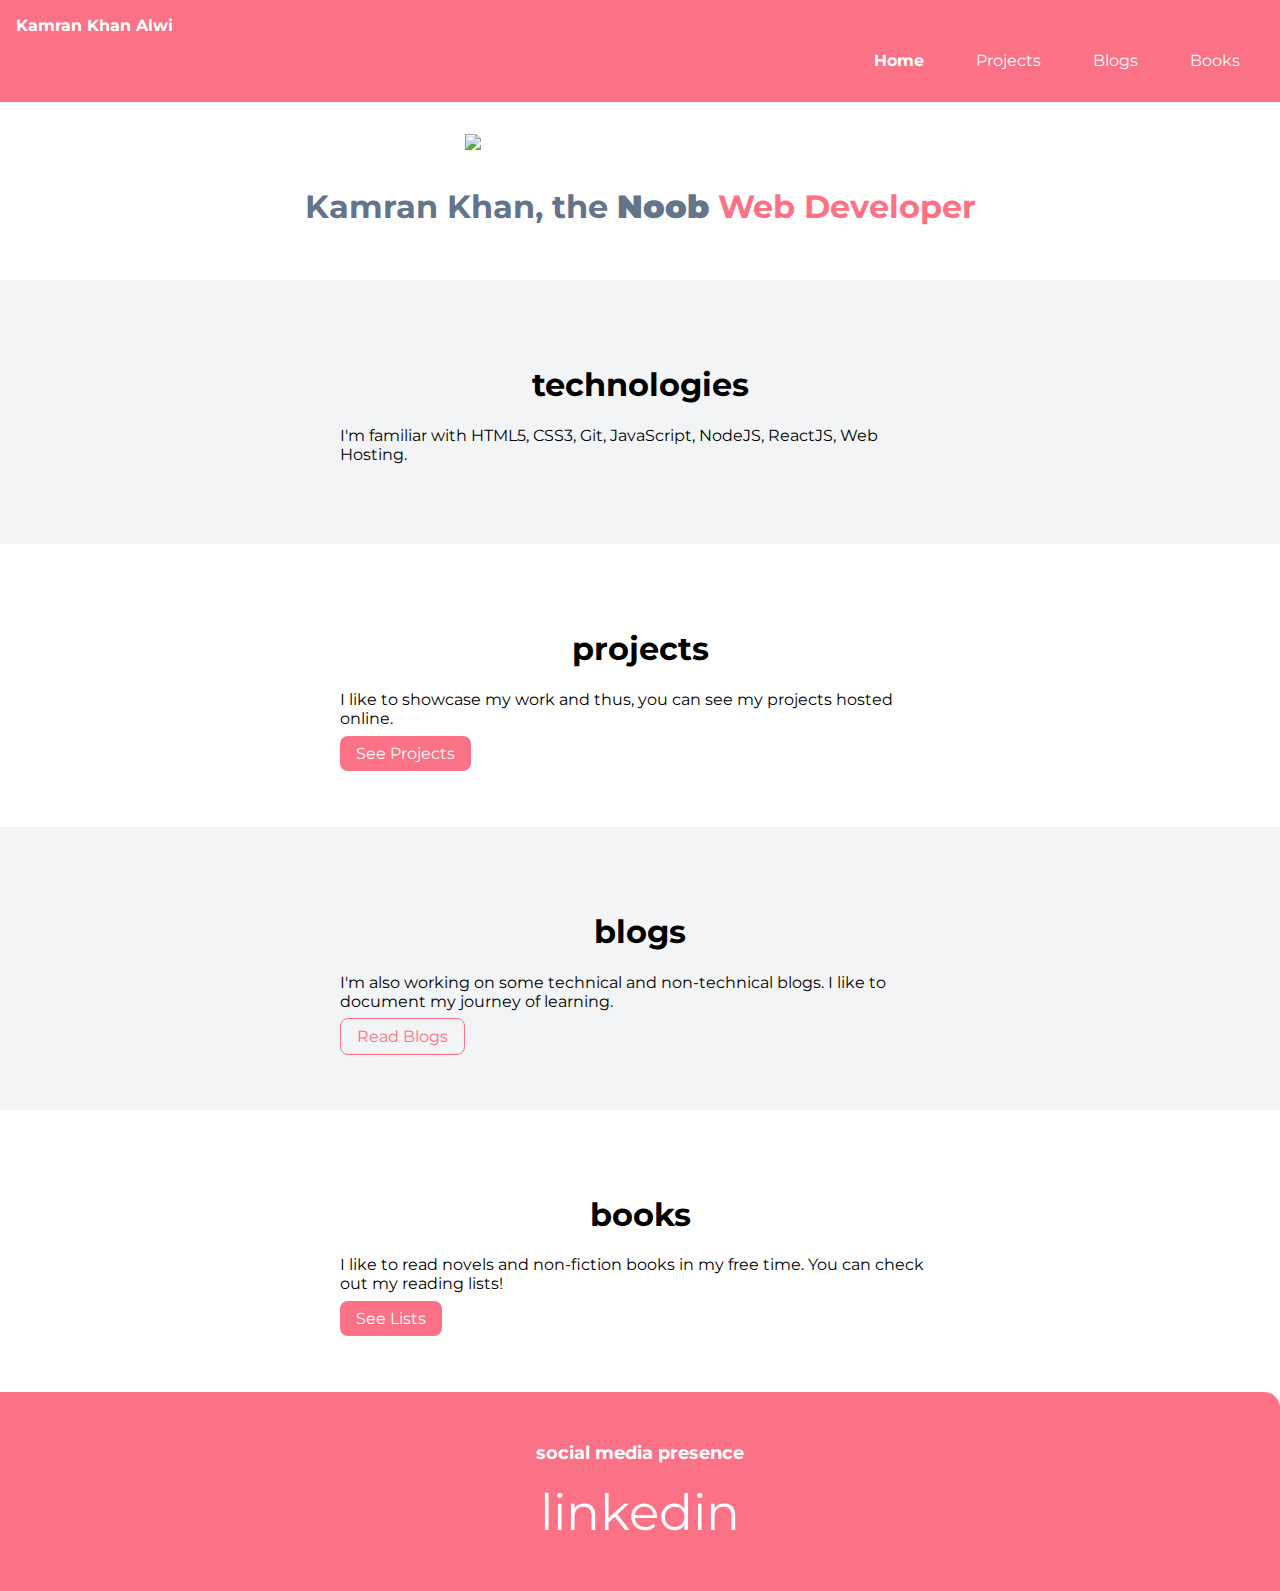
==== commit 59bc2239: "update" ====
--- a/index.html
+++ b/index.html
@@ -6,6 +6,10 @@
     <meta name="viewport" content="width=device-width, initial-scale=1.0">
     <title>Home | Kamran Khan</title>
     <link rel="stylesheet" href="style.css">
+    <link rel="stylesheet" href="https://cdnjs.cloudflare.com/ajax/libs/font-awesome/4.7.0/css/font-awesome.min.css">
+
+    <script type="module" src="https://unpkg.com/ionicons@7.1.0/dist/ionicons/ionicons.esm.js"></script>
+    <script nomodule src="https://unpkg.com/ionicons@7.1.0/dist/ionicons/ionicons.js"></script>
 </head>
 <body>
     <nav class="navigation container">
@@ -75,20 +79,22 @@
     <footer class="footer">
         <p class="footer-header">social media presence</p>
         <div>
-            <ul class="social-links list-non-bullet">
+            <ul class="list-non-bullet">
                 <li class="list-item-inline">
-                    <a class="link" href="https://github.com/KAMRANKHANALWI">
-                        github
+                    <a class="social-icon link" href="https://github.com/KAMRANKHANALWI" target="_blank">
+                        <ion-icon name="logo-github"></ion-icon>
                     </a>
                 </li>
                 <li class="list-item-inline">
-                    <a class="link" href="https://www.linkedin.com/in/kamrankhanalwi/">
-                        linkedin
+                    <a class="social-icon link" href="https://www.linkedin.com/in/kamrankhanalwi/" target="_blank">
+                        <ion-icon name="logo-linkedin">linkedin</ion-icon>
+                        
                     </a>
                 </li>
+
                 <li class="list-item-inline">
-                    <a class="link" href="https://www.instagram.com/kamrankhanalwi/?hl=en">
-                        instagram
+                    <a class="social-icon link" href="https://www.instagram.com/kamrankhanalwi/?hl=en" target="_blank">
+                        <ion-icon name="logo-instagram"></ion-icon>
                     </a>
                 </li>
             </ul>
--- a/style.css
+++ b/style.css
@@ -1,13 +1,17 @@
 @import url('https://fonts.googleapis.com/css2?family=Montserrat:wght@400;700&display=swap');
+@import url('https://fonts.googleapis.com/css2?family=Montserrat:wght@400;700&family=Roboto+Mono&display=swap');
 
 :root {
     --primary-color: #fb7185;
     --dark-grey: #64748b;
+    --off-white: #f3f4f6;
+    --purple: #9333ea;
 }
 
 body {
-    font-family: 'Montserrat', 
-    sans-serif;
+    font-family: 'Montserrat',
+        sans-serif;
+        margin: 0px;
 }
 
 hr {
@@ -32,6 +36,18 @@
     padding: 0.5rem 1rem;
 }
 
+/* book links */
+.align-book {
+    text-align: left;
+    margin: 0px;
+}
+
+.link-book {
+    font-family: 'Montserrat', sans-serif;
+    font-family: 'Roboto Mono', monospace;    
+    color: var(--purple);
+}
+
 .link-primary {
     background-color: var(--primary-color);
     border-radius: 0.5rem;
@@ -52,16 +68,23 @@
     list-style-type: none;
 }
 
+.list-bullet {
+    color: var(--primary-color);
+    size: large;
+}
+
 .list-item-inline {
     display: inline;
     padding: 0rem 0.5rem;
 }
 
+/* nav bar */
+
 .navigation {
     background-color: var(--primary-color);
     color: white;
     padding: 1rem;
-    border-bottom-left-radius: 1rem;
+    /* border-bottom-left-radius: 1rem; */
 
 }
 
@@ -94,6 +117,7 @@
 }
 
 .hero .hero-heading {
+    text-align: center;
     padding-top: 1rem;
     color: var(--dark-grey);
 }
@@ -102,5 +126,52 @@
     color: var(--primary-color);
 }
 
+/* section */
+.section {
+    padding: 2rem;
+}
 
+.section h1 {
+    text-align: center;
+}
 
+.ow {
+    background-color: var(--off-white);
+}
+
+/* footer */
+
+.footer {
+    background-color: var(--primary-color);
+    padding: 2rem 1rem;
+    text-align: center;
+    color: white;
+    border-top-right-radius: 1rem;
+}
+
+.footer .link {
+    color: white;
+}
+
+.footer .footer-header {
+    font-weight: bold;
+    font-size: large;
+}
+
+.footer ul {
+    padding-inline-start: 0px;
+}
+
+.social-icon {
+    color: #aaaaaa;
+    transition: color 0.2s;
+    text-decoration: none;
+    height: 100px;
+    width: 100px;
+    font-size: 50px;
+}
+  
+.social-icon:hover {
+    color: #333333;
+}
+
